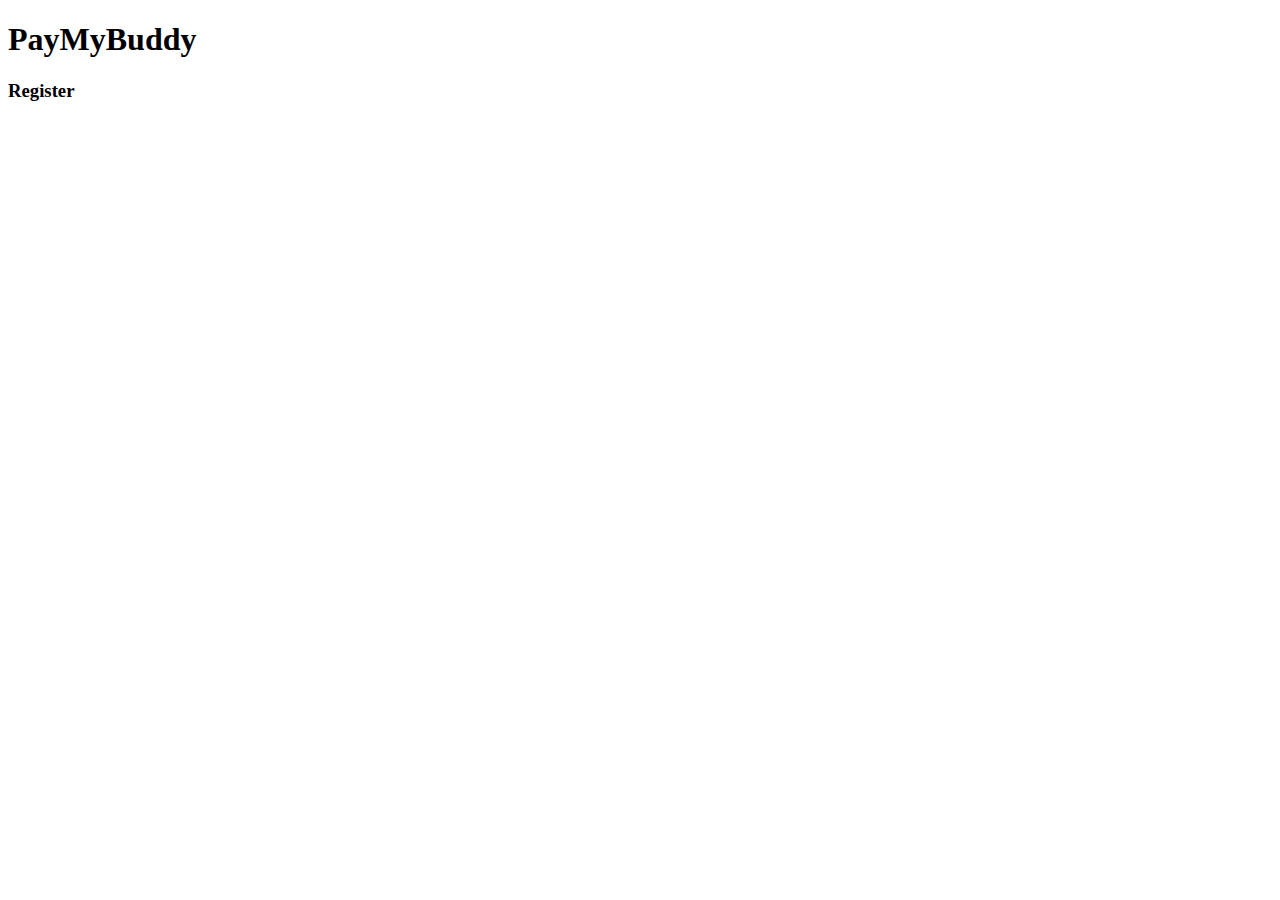
==== src/main/resources/templates/index.html @ ec8154a2 "add register feature" ====
<!DOCTYPE html>
<html xmlns:th="http://www.thymeleaf.org">
    <head>
        <meta charset="ISO-8859-1">
        <title>PayMyBuddy</title>
        <link rel="stylesheet" type="text/css" href="/webjars/bootstrap/css/bootstrap.min.css" />
        <script type="text/javascript" src="/webjars/jquery/jquery.min.js"></script>
        <script type="text/javascript" src="/webjars/bootstrap/js/bootstrap.min.js"></script>
    </head>
    <body>
        <div class="container text-center">
            <h1>PayMyBuddy</h1>

            <h3><a th:href="@{/register}">Register</a></h3>
        </div>
    </body>
</html>
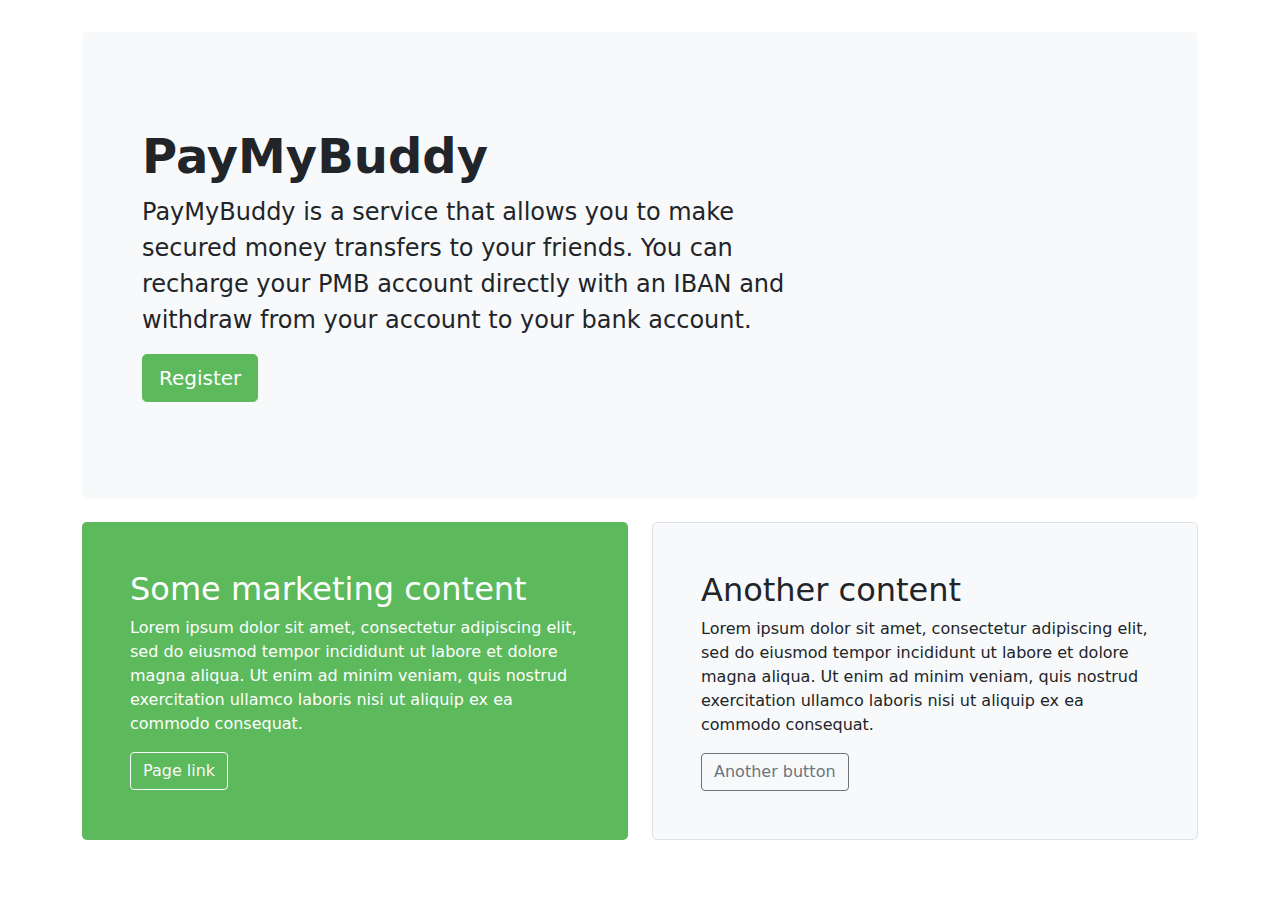
==== commit 0a449f4c: "create fragments for common template elements + modify existing simple templates with fragments and " ====
--- a/src/main/resources/templates/index.html
+++ b/src/main/resources/templates/index.html
@@ -1,17 +1,41 @@
 <!DOCTYPE html>
 <html xmlns:th="http://www.thymeleaf.org">
     <head>
-        <meta charset="ISO-8859-1">
+        <meta charset="UTF-8">
         <title>PayMyBuddy</title>
-        <link rel="stylesheet" type="text/css" href="/webjars/bootstrap/css/bootstrap.min.css" />
-        <script type="text/javascript" src="/webjars/jquery/jquery.min.js"></script>
-        <script type="text/javascript" src="/webjars/bootstrap/js/bootstrap.min.js"></script>
+        <link href="../static/css/bootstrap.min.css" rel="stylesheet" media="screen" th:href="@{/css/bootstrap.min.css}"/>
+        <link href="../static/css/pmb.css" rel="stylesheet" media="screen" th:href="@{/css/pmb.css}"/>
+        <script type="text/javascript" src="../static/js/bootstrap.min.js" th:href="@{/js/bootstrap.min.js}"></script>
+
     </head>
     <body>
-        <div class="container text-center">
-            <h1>PayMyBuddy</h1>
+        <div class="container">
+            <header class="d-flex flex-wrap justify-content-center py-3" th:replace="/fragments/header :: header"></header>
 
-            <h3><a th:href="@{/register}">Register</a></h3>
+            <div class="p-5 mb-4 bg-light rounded-3">
+                <div class="container-fluid py-5">
+                    <h1 class="display-5 fw-bold">PayMyBuddy</h1>
+                    <p class="col-md-8 fs-4">PayMyBuddy is a service that allows you to make secured money transfers to your friends. You can recharge your PMB account directly with an IBAN and withdraw from your account to your bank account.</p>
+                    <a th:href="@{/register}"><button class="btn pmb-theme btn-lg" type="button">Register</button></a>
+                </div>
+            </div>
+
+            <div class="row align-items-md-stretch">
+                <div class="col-md-6">
+                    <div class="h-100 p-5 text-white pmb-theme rounded-3">
+                        <h2>Some marketing content</h2>
+                        <p>Lorem ipsum dolor sit amet, consectetur adipiscing elit, sed do eiusmod tempor incididunt ut labore et dolore magna aliqua. Ut enim ad minim veniam, quis nostrud exercitation ullamco laboris nisi ut aliquip ex ea commodo consequat.</p>
+                        <button class="btn btn-outline-light" type="button">Page link</button>
+                    </div>
+                </div>
+                <div class="col-md-6">
+                    <div class="h-100 p-5 bg-light border rounded-3">
+                        <h2>Another content</h2>
+                        <p>Lorem ipsum dolor sit amet, consectetur adipiscing elit, sed do eiusmod tempor incididunt ut labore et dolore magna aliqua. Ut enim ad minim veniam, quis nostrud exercitation ullamco laboris nisi ut aliquip ex ea commodo consequat.</p>
+                        <button class="btn btn-outline-secondary" type="button">Another button</button>
+                    </div>
+                </div>
+            </div>
         </div>
     </body>
 </html>